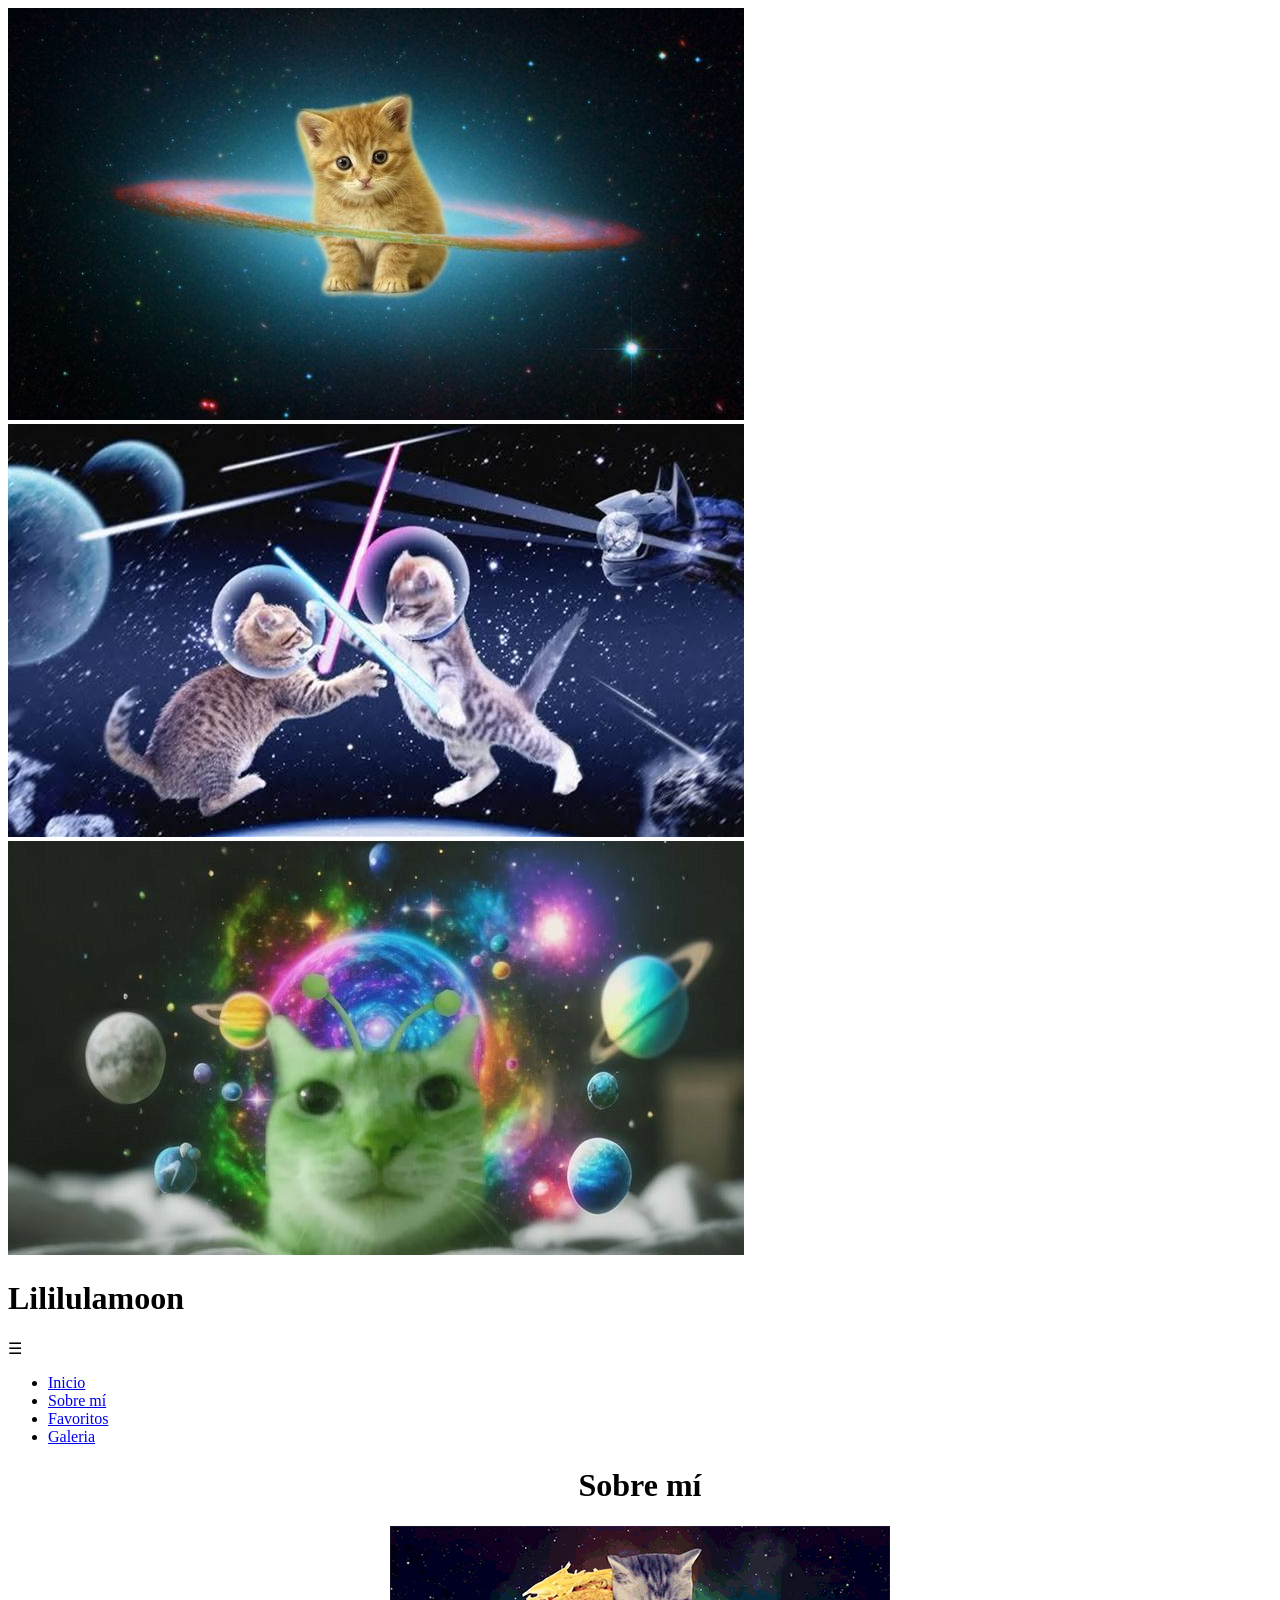
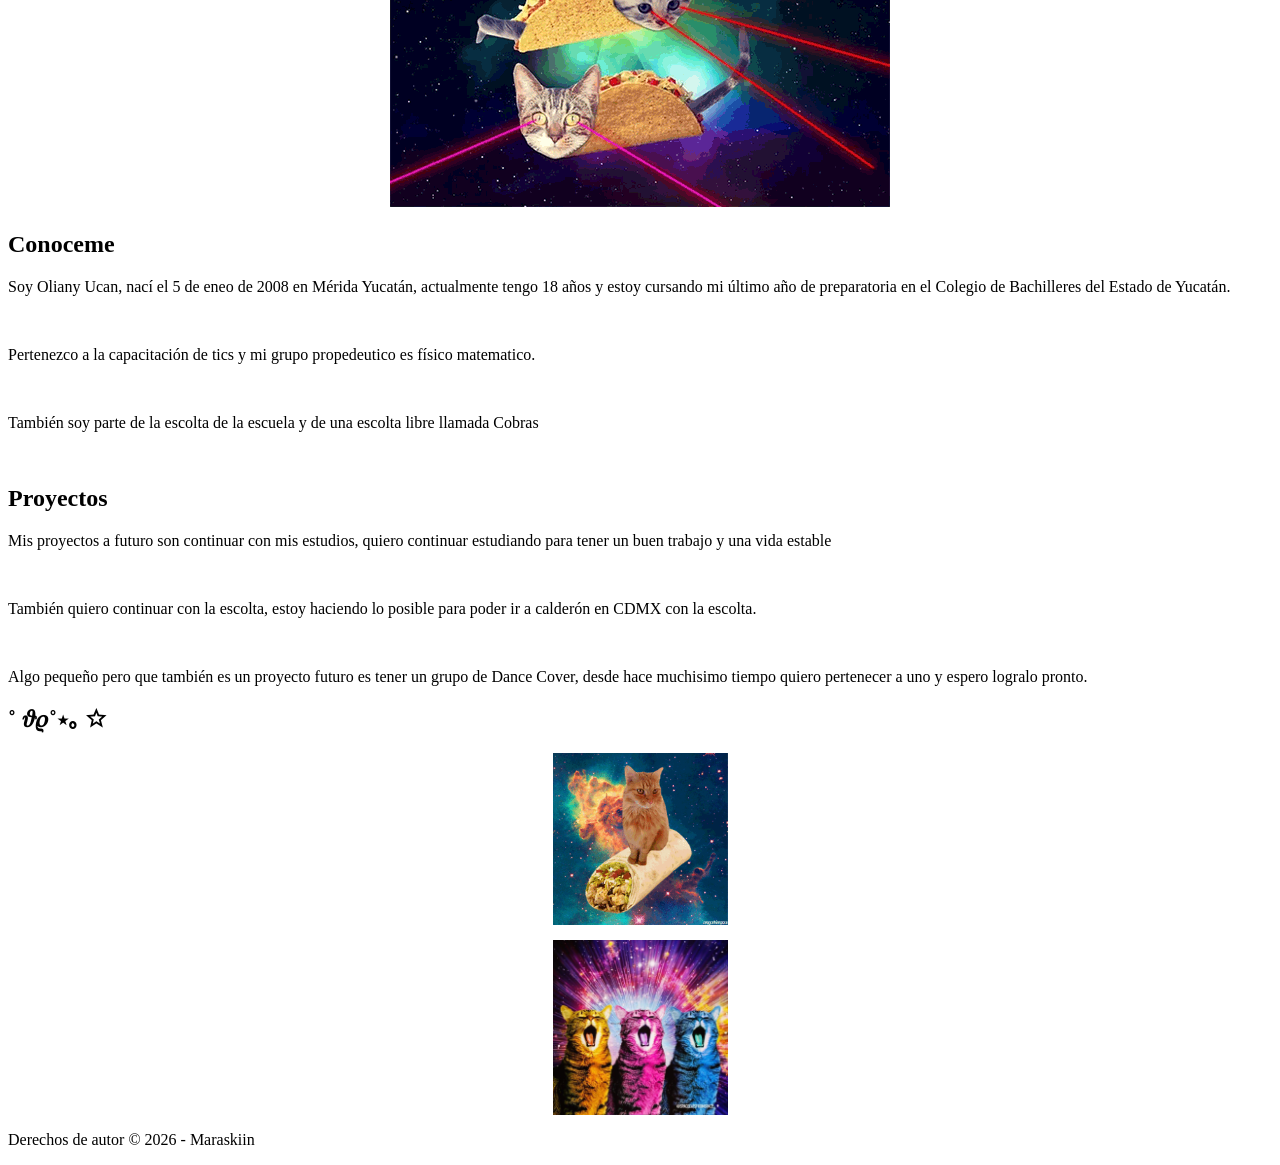
==== biografia.html @ 94007f92 "Add files via upload" ====
<!DOCTYPE html>
<html lang="es">
<head>
	<meta charset="utf-8">
	<meta name="viewport" content="width=device-width, initial-scale=1">
	<link rel="icon" href= "img/cico.jpg" type="/open-iconc/svg/favicon.png">
	<title>lililulamoon</title>
	<link rel="stylesheet" type="text/css" href="css/estilofav.css">
</head>
<body>
	<script>
		document.addEventListener("DOMContentLoaded", function() {
			const slides = document.querySelector('.slides');
				if (!slides) return;
					let index = 0;
					const totalSlides = document.querySelectorAll('.slide').length;
			setInterval(() => {
					index = (index + 1) % totalSlides;
					slides.style.transform = `translateX(-${index * 100 }%)`;
			}, 3000);
		});
	</script>
<header>
	<section class="slider">
		<div class="slides">
			<div class="slide active">
				<img src="img/banner1.jpg" alt="Slide 1">
			</div>
			<div class="slide">
				<img src="img/banner2.jpg" alt="Slide 2">
			</div>
			<div class="slide">
				<img src="img/banner3.jpg" alt="Slide 3">
			</div>
		</div>
	</section>
	<h1>Lililulamoon</h1>
<div class="menu-icon" onclick="toggleMenu()">&#9776;

</div>
	
<nav id="navMenu">
	<ul>
		<li><a href="index.html">Inicio</a></li>
		<li><a href="biografia.html">Sobre mí</a></li>
		<li><a href="favoritos.html">Favoritos</a></li>
		<li><a href="galeria.html">Galeria</a></li></ul>
	</nav>
</header>
<center><h1>Sobre mí</h1></center>
<div>
    <center><img src="img/gif3.gif"></center>
</div>

<div class="container">
    
    <section id="biografia" class="main-contet">
        <h2>Conoceme</h2>
        <p>Soy Oliany Ucan, nací el 5 de eneo de 2008 en Mérida Yucatán, actualmente tengo 18 años y estoy cursando mi último año de preparatoria en el Colegio de Bachilleres del Estado de Yucatán.</p>
        <br>
        <p>Pertenezco a la capacitación de tics y mi grupo propedeutico es físico matematico.</p>
        <br>
        <p>También soy parte de la escolta de la escuela y de una escolta libre llamada Cobras</p>
        <br>
        <h2>Proyectos</h2>
        <p>Mis proyectos a futuro son continuar con mis estudios, quiero continuar estudiando para tener un buen trabajo y una vida estable</p>
        <br>
        <p>También quiero continuar con la escolta, estoy haciendo lo posible para poder ir a calderón en CDMX con la escolta.</p>
        <br>
        <p>Algo pequeño pero que también es un proyecto futuro es tener un grupo de Dance Cover, desde hace muchisimo tiempo quiero pertenecer a uno y espero logralo pronto.</p>
    </section>

   <aside class="sidebar">
    <h2>˚ 𝜗𝜚˚⋆｡ ☆</h2>
    <div style="display: flex; flex-direction: column; gap: 15px; align-items: center;">
        <img src="img/gif2.gif" width="175">
        <img src="img/img5.jpg" width="175">
    </div>
</aside>

</div>

<footer>
		<p>Derechos de autor &copy; 2026 - Maraskiin</p>
	</footer>

<script>
		function toggleMenu() {
			const navMenu = document.getElementById("navMenu");
			navMenu.classList.toggle("responsive");
		}
	</script>

</body>
</html>
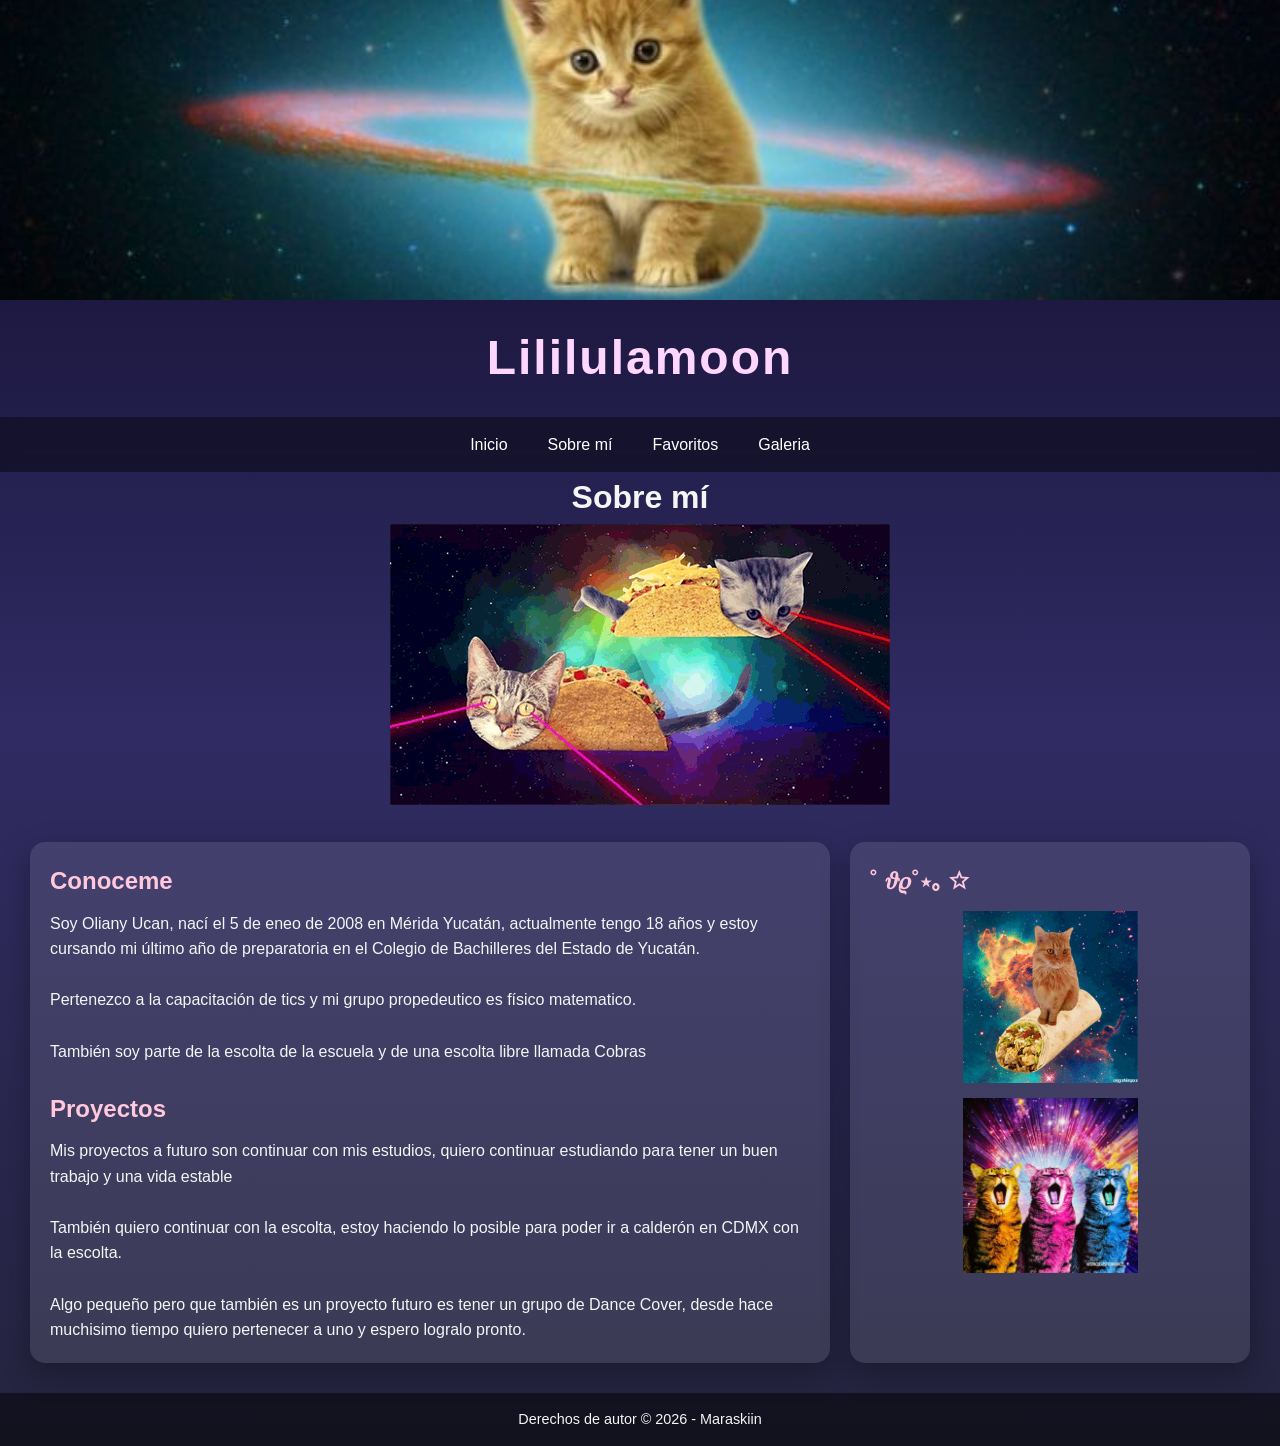
==== commit fdbdbdc6: "Add files via upload" ====
--- a/biografia.html
+++ b/biografia.html
@@ -41,7 +41,7 @@
 	
 <nav id="navMenu">
 	<ul>
-		<li><a href="index.html">Inicio</a></li>
+		<li><a href="Inicio.html">Inicio</a></li>
 		<li><a href="biografia.html">Sobre mí</a></li>
 		<li><a href="favoritos.html">Favoritos</a></li>
 		<li><a href="galeria.html">Galeria</a></li></ul>
--- a/css/estilofav.css
+++ b/css/estilofav.css
@@ -0,0 +1,222 @@
+* {
+	margin: 0;
+	padding: 0;
+	box-sizing: border-box;
+	font-family: 'Segoe UI', Tahoma, sans-serif;
+}
+
+/* BODY */
+body {
+	background: linear-gradient(180deg, #0f0c29, #302b63, #24243e);
+	color: #f5f5f5;
+	line-height: 1.6;
+}
+
+/* HEADER */
+header {
+	position: relative;
+	text-align: center;
+}
+
+/* TÍTULO */
+header h1 {
+	margin: 20px 0;
+	font-size: 3rem;
+	letter-spacing: 2px;
+	color: #ffd6ff;
+}
+
+/* SLIDER */
+.slider {
+	width: 100%;
+	height: 300px;
+	overflow: hidden;
+}
+
+.slides {
+	display: flex;
+	transition: transform 0.5s ease-in-out;
+	height: 100%;
+}
+
+.slide {
+	min-width: 100%;
+	height: 100%;
+}
+
+.slide img {
+	width: 100%;
+	height: 100%;
+	object-fit: cover;
+}
+
+/* MENÚ */
+.menu-icon {
+	display: none;
+	font-size: 30px;
+	cursor: pointer;
+	color: #fff;
+	padding: 10px;
+}
+
+/* NAV */
+nav {
+	background: rgba(0, 0, 0, 0.4);
+	backdrop-filter: blur(8px);
+}
+
+nav ul {
+	list-style: none;
+	display: flex;
+	justify-content: center;
+	flex-wrap: wrap;
+}
+
+nav ul li {
+	position: relative;
+}
+
+nav ul li a {
+	display: block;
+	padding: 15px 20px;
+	color: #fff;
+	text-decoration: none;
+	transition: background 0.3s, color 0.3s;
+}
+
+nav ul li a:hover {
+	background: #ffb3c6;
+	color: #000;
+}
+
+/* SUBMENÚ */
+nav ul ul {
+	display: none;
+	position: absolute;
+	background: rgba(0, 0, 0, 0.8);
+	top: 100%;
+	left: 0;
+	min-width: 180px;
+	flex-direction: column;
+	z-index: 10;
+}
+
+nav ul li:hover > ul {
+	display: block;
+}
+
+nav ul ul li a {
+	padding: 10px;
+}
+
+
+.container {
+	display: grid;
+	grid-template-columns: 2fr 1fr;
+	gap: 20px;
+	padding: 30px;
+}
+
+.main-contet, .sidebar {
+	background: rgba(255, 255, 255, 0.1);
+	padding: 20px;
+	border-radius: 15px;
+	box-shadow: 0 10px 30px rgba(0, 0, 0, 0.3);
+}
+
+.main-contet h2,
+.sidebar h2 {
+	color: #ffc8dd;
+	margin-bottom: 10px;
+}
+
+
+footer {
+	text-align: center;
+	padding: 15px;
+	background: rgba(0, 0, 0, 0.5);
+	font-size: 0.9rem;
+}
+
+@media screen and (max-width: 768px) {
+
+	.menu-icon {
+		display: block;
+	}
+
+	nav ul {
+		display: none;
+		flex-direction: column;
+		width: 100%;
+	}
+
+	nav.responsive ul {
+		display: flex;
+	}
+	nav ul ul {
+		display: none;
+		background-color: #111;
+	}
+	nav ul li.active > ul {
+		display: flex;
+		flex-direction: column;
+	}
+
+	.container {
+		flex-direction: column;
+	}
+
+	.slider {
+		height: 200px;
+	}
+
+	.slide img {
+		height: 200px;
+	}
+}
+
+/* PERFIL */
+.datos {
+	display: flex;
+	align-items: center;
+	gap: 25px;
+	padding: 30px;
+}
+
+.datos-img {
+	width: 200px;
+	height: 200px;
+	border-radius: 50%;
+	object-fit: cover;
+	border: 4px solid #00ffff;
+}
+
+/* TARJETAS CON IMAGEN */
+.favorito img {
+	width: 100%;
+	height: 150px;
+	object-fit: cover;
+	border-radius: 10px;
+	margin-bottom: 10px;
+}
+
+/* GALERÍA */
+.galeria img {
+	width: 100%;
+	height: 220px;
+	object-fit: cover;
+	border-radius: 15px;
+}
+
+/* RESPONSIVE */
+@media (max-width: 768px) {
+	.perfil {
+		flex-direction: column;
+		text-align: center;
+	}
+
+	.perfil-img {
+		width: 160px;
+		height: 160px;
+	}
+}
